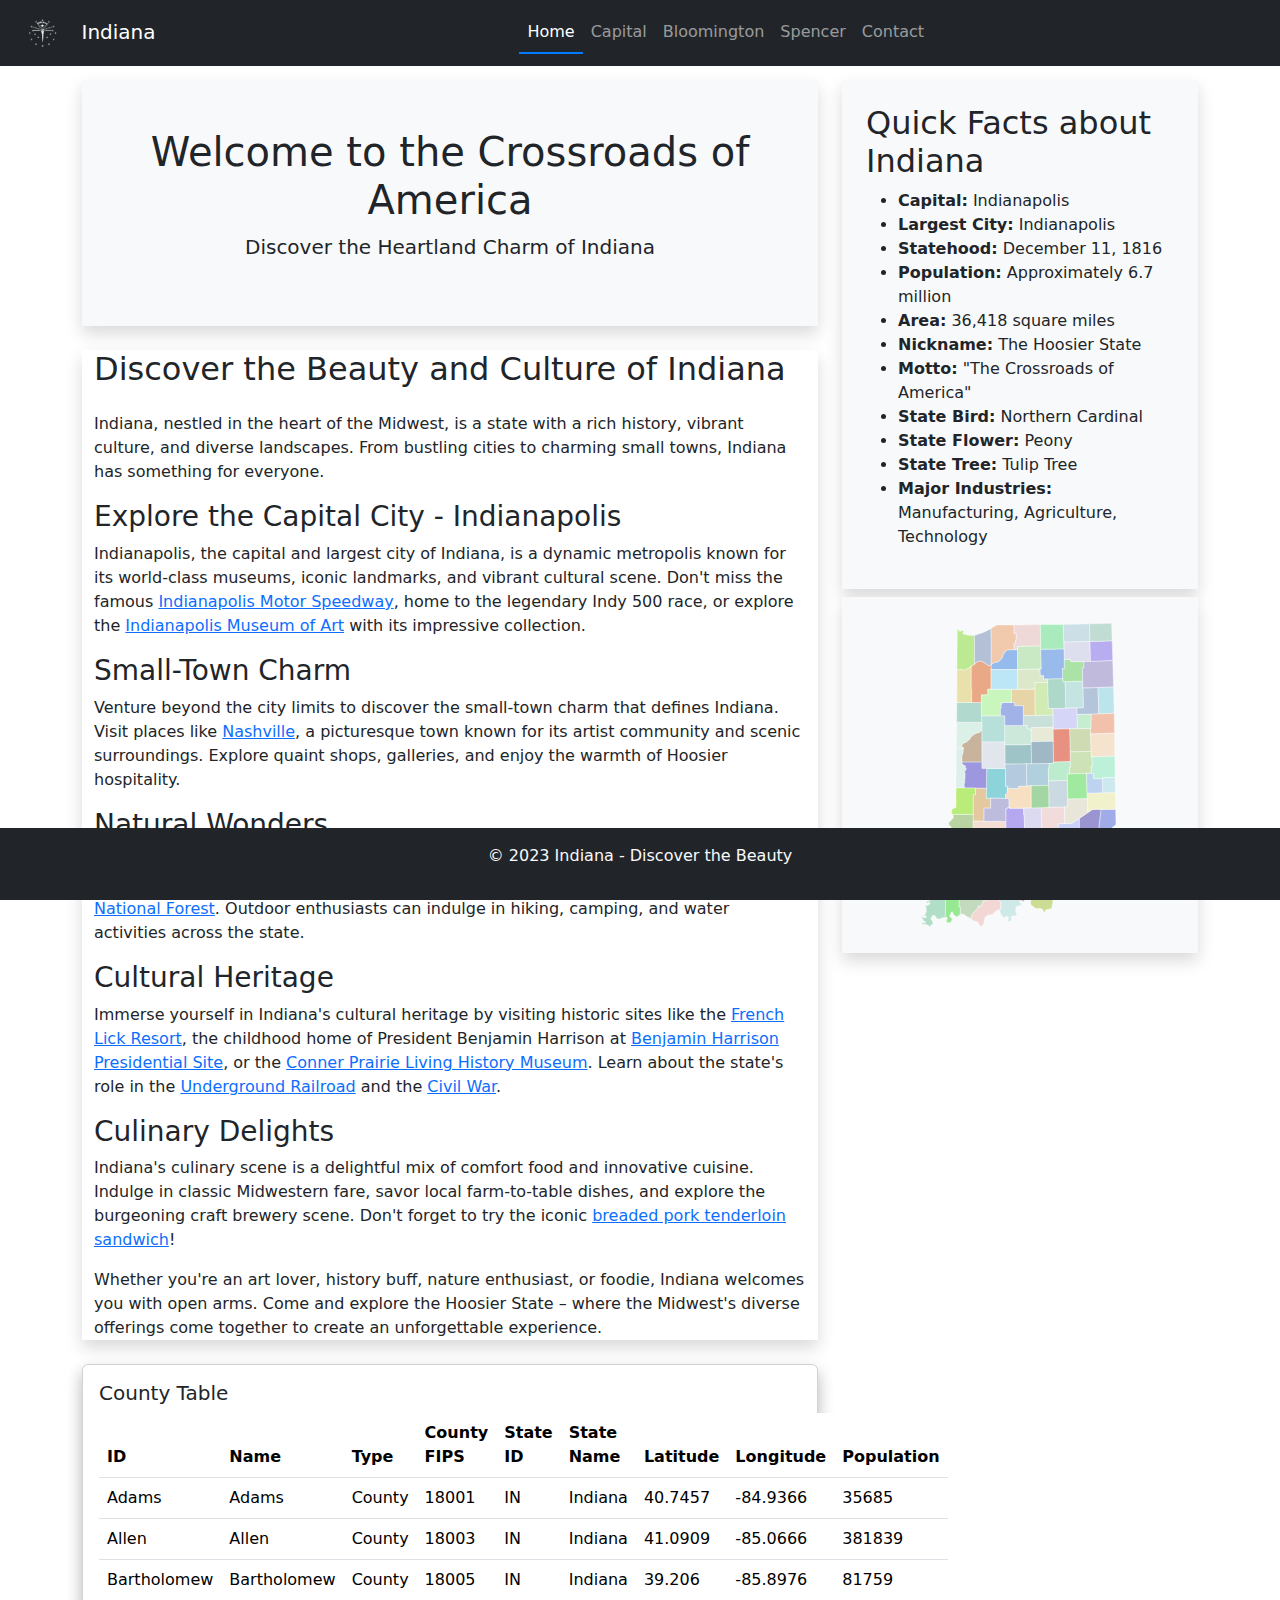
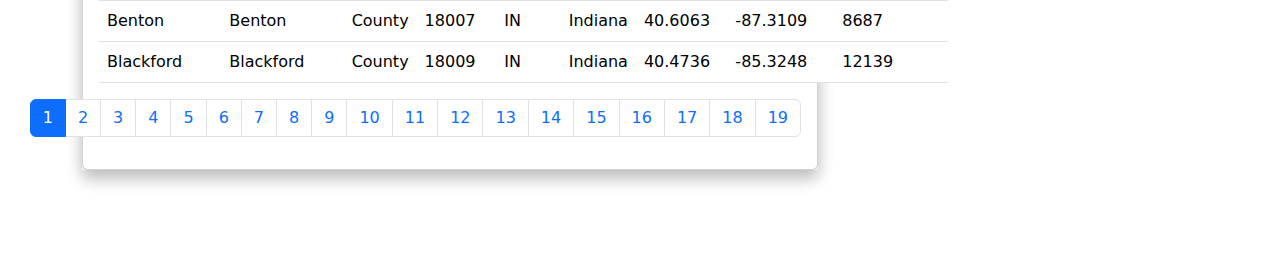
==== index.html @ 49d782c7 "adding files" ====
<!DOCTYPE html>
<html lang="en">
<head>
    <meta charset="UTF-8">
    <meta name="viewport" content="width=device-width, initial-scale=1.0">
    <title>Indiana</title>
    <!-- Bootstrap CSS -->
    <link href="css/bootstrap.min.css" rel="stylesheet">
    <link rel="stylesheet" href="css/font-awesome.min.css">
    <!-- Custom CSS -->
    <link rel="stylesheet" href="css/styles.css">
</head>
<body id="home-body">

    <!-- Navigation Section -->
    <nav class="navbar navbar-expand-lg navbar-dark bg-dark fixed-top custom-navbar">
        <a class="navbar-brand" href="index.html">
            <img src="img/indiana-logo-trans.png" alt="Logo" height="40">
            Indiana
        </a>
        <button class="navbar-toggler" type="button" data-toggle="collapse" data-target="#navbarNav" aria-controls="navbarNav" aria-expanded="false" aria-label="Toggle navigation">
            <span class="navbar-toggler-icon"></span>
        </button>
        <div class="collapse navbar-collapse justify-content-center" id="navbarNav">
            <ul class="navbar-nav">
                <li class="nav-item active">
                    <a class="nav-link" href="index.html">Home</a>
                </li>
                <li class="nav-item">
                    <a class="nav-link" href="capital.html">Capital</a>
                </li>
                <li class="nav-item">
                    <a class="nav-link" href="bloomington.html">Bloomington</a>
                </li>
                <li class="nav-item">
                    <a class="nav-link" href="spencer.html">Spencer</a>
                </li>
                <li class="nav-item">
                    <a class="nav-link" href="contact.html">Contact</a>
                </li>
            </ul>
        </div>
    </nav>

    <!-- Header and Main Content Section -->
    <div class="container my-4">
        <div id="custom-main-content" class="row">
            <div class="col-md-8">
                <!-- Header Section -->
                <header class="bg-light text-center py-5 shadow">
                    <h1>Welcome to the Crossroads of America</h1>
                    <p class="lead">Discover the Heartland Charm of Indiana</p>
                </header>

                <!-- Main Content Section -->
                <section class="container my-4 shadow">
                    <h2 class="mb-4">Discover the Beauty and Culture of Indiana</h2>
                
                    <p>Indiana, nestled in the heart of the Midwest, is a state with a rich history, vibrant culture, and diverse landscapes. From bustling cities to charming small towns, Indiana has something for everyone.</p>
                
                    <h3>Explore the Capital City - Indianapolis</h3>
                    <p>Indianapolis, the capital and largest city of Indiana, is a dynamic metropolis known for its world-class museums, iconic landmarks, and vibrant cultural scene. Don't miss the famous <a href="https://www.indianapolismotorspeedway.com/" target="_blank" rel="noopener noreferrer">Indianapolis Motor Speedway</a>, home to the legendary Indy 500 race, or explore the <a href="https://discovernewfields.org/" target="_blank" rel="noopener noreferrer">Indianapolis Museum of Art</a> with its impressive collection.</p>
                
                    <h3>Small-Town Charm</h3>
                    <p>Venture beyond the city limits to discover the small-town charm that defines Indiana. Visit places like <a href="https://www.browncounty.com/" target="_blank" rel="noopener noreferrer">Nashville</a>, a picturesque town known for its artist community and scenic surroundings. Explore quaint shops, galleries, and enjoy the warmth of Hoosier hospitality.</p>
                
                    <h3>Natural Wonders</h3>
                    <p>Indiana boasts diverse natural landscapes, including the rolling hills of <a href="https://www.in.gov/dnr/parklake/2988.htm" target="_blank" rel="noopener noreferrer">Brown County State Park</a>, the mesmerizing sand dunes along <a href="https://www.indianadunes.com/" target="_blank" rel="noopener noreferrer">Lake Michigan</a>, and the beautiful <a href="https://www.fs.usda.gov/hoosier/" target="_blank" rel="noopener noreferrer">Hoosier National Forest</a>. Outdoor enthusiasts can indulge in hiking, camping, and water activities across the state.</p>
                
                    <h3>Cultural Heritage</h3>
                    <p>Immerse yourself in Indiana's cultural heritage by visiting historic sites like the <a href="https://www.frenchlick.com/" target="_blank" rel="noopener noreferrer">French Lick Resort</a>, the childhood home of President Benjamin Harrison at <a href="https://bhpsite.org/" target="_blank" rel="noopener noreferrer">Benjamin Harrison Presidential Site</a>, or the <a href="https://www.connerprairie.org/" target="_blank" rel="noopener noreferrer">Conner Prairie Living History Museum</a>. Learn about the state's role in the <a href="https://www.indianamuseum.org/" target="_blank" rel="noopener noreferrer">Underground Railroad</a> and the <a href="https://www.indianamuseum.org/" target="_blank" rel="noopener noreferrer">Civil War</a>.</p>
                
                    <h3>Culinary Delights</h3>
                    <p>Indiana's culinary scene is a delightful mix of comfort food and innovative cuisine. Indulge in classic Midwestern fare, savor local farm-to-table dishes, and explore the burgeoning craft brewery scene. Don't forget to try the iconic <a href="https://visitindiana.com/things-to-do/food-and-drink/hoosier-food/" target="_blank" rel="noopener noreferrer">breaded pork tenderloin sandwich</a>!</p>
                
                    <p>Whether you're an art lover, history buff, nature enthusiast, or foodie, Indiana welcomes you with open arms. Come and explore the Hoosier State – where the Midwest's diverse offerings come together to create an unforgettable experience.</p>
                </section>

                <section class="shadow">
                    <div class="card shadow mb-4">
                      <div class="card-body">
                        <h5 class="card-title">County Table</h5>
              
                        <!-- Font Awesome Spinner -->
                        <div class="spinner-border text-primary d-none" role="status" id="tableSpinner">
                            <i class="fas fa-circle-notch fa-spin"></i>
                        </div>

                        <!-- Table -->
                        <table class="table d-none" id="countyTable">
                            <thead>
                            <tr>
                                <th>ID</th>
                                <th>Name</th>
                                <th>Type</th>
                                <th>County FIPS</th>
                                <th>State ID</th>
                                <th>State Name</th>
                                <th>Latitude</th>
                                <th>Longitude</th>
                                <th>Population</th>
                            </tr>
                            </thead>
                            <tbody>
                            <!-- Rows will be added dynamically with JavaScript -->
                            </tbody>
                        </table>

                        <!-- Pagination -->
                        <nav aria-label="Page navigation">
                            <ul class="pagination justify-content-end" id="tablePager"></ul>
                        </nav>
              
                      </div>
                    </div>
                </section>
            </div>

            <!-- Aside Section (Right Side) -->
            <div class="col-md-4">
                <aside class="bg-light p-4 shadow">
                    <h2>Quick Facts about Indiana</h2>
                    <ul>
                        <li><strong>Capital:</strong> Indianapolis</li>
                        <li><strong>Largest City:</strong> Indianapolis</li>
                        <li><strong>Statehood:</strong> December 11, 1816</li>
                        <li><strong>Population:</strong> Approximately 6.7 million</li>
                        <li><strong>Area:</strong> 36,418 square miles</li>
                        <li><strong>Nickname:</strong> The Hoosier State</li>
                        <li><strong>Motto:</strong> "The Crossroads of America"</li>
                        <li><strong>State Bird:</strong> Northern Cardinal</li>
                        <li><strong>State Flower:</strong> Peony</li>
                        <li><strong>State Tree:</strong> Tulip Tree</li>
                        <li><strong>Major Industries:</strong> Manufacturing, Agriculture, Technology</li>
                    </ul>
                </aside>

                <aside class="bg-light p-4 mt-2 shadow">
                    <svg xmlns="http://www.w3.org/2000/svg" version="1.2" baseProfile="tiny" width="810" height="810" viewBox="0 0 810 810" stroke-linecap="round" stroke-linejoin="round" class="custom-svg-image">
                        <g id="Indiana" transform="translate(5,5)" stroke="white" stroke-width="1">
                        <path d="M 549.16 223.67 566.5 223.17 565.25 170.85 590.81 170.41 604.9 169.85 606.24 204.64 607.32 239.48 587.15 240.12 549.76 240.93 549.16 223.67 Z" id="Wells" fill="#b3c4db" />
                        <path d="M 299.12 244.04 325.03 244.28 348.4 244.12 359.94 244.12 360.16 269.96 360.2 313.34 299.54 313.39 299.6 283.15 299.37 261.41 299.12 244.04 Z" id="Tippecanoe" fill="#b8e0da" />
                        <path d="M 419.89 545.13 442.54 544.97 456.86 544.48 456.94 547.32 491.04 545.93 493.07 542.13 496.81 540.11 500.56 540.29 501.83 592.27 496.49 601.29 494.79 605.59 490.94 608 487.51 607.02 476.12 601.24 473.68 603.62 470.36 601.97 467.7 602.78 463.68 602.05 460.59 598.85 458.27 599.35 454.95 597.85 454.52 600.55 448.95 601.9 441.02 597.9 435.01 598.71 432.05 601.43 427.05 601.84 425.85 556.59 420.09 556.67 419.89 545.13 Z" id="Jackson" fill="#b1e486" />
                        <path d="M 430.82 669.74 465.68 670.34 465.92 687.67 468.78 687.67 468.86 693.42 471.84 693.57 472.36 699.15 475.3 699.12 475.31 702.05 478.24 702.08 477.97 716.38 487 716.33 487.18 717.39 485.91 721.17 486.51 735.61 484.84 741.21 483.47 749.02 480.13 752.39 475.35 752.78 467.78 754.64 466.25 757.28 466.46 760.61 464 761.46 461.62 758.47 459.28 753.52 455.34 751.17 451.53 750.5 443.93 751.76 436.94 748.25 434.93 745.99 429.56 742.62 427.86 737.52 427.61 733.88 428.95 728.09 426.25 722.51 419.51 717.83 421.46 718.52 423.12 713.66 424.93 713.4 427.73 708.72 427.98 698.19 429.49 695.01 427.62 686.18 428.47 681.99 431.37 673.03 430.82 669.74 Z" id="Harrison" fill="#cbdc93" />
                        <path d="M 276.61 503.73 276.92 451.64 282.92 451.8 283.11 434.42 311.78 434.89 311.58 461.03 323.09 461.06 322.73 469.82 322.75 487.21 305.54 487.11 305.41 521.87 276.52 521.12 276.61 503.73 Z" id="Clay" fill="#e4c9a0" />
                        <path d="M 324.01 109.77 325.45 108.12 333 104.22 341.37 102.41 346.05 100.01 349.36 95.59 352.56 92.77 354.97 85.06 357.36 80.94 358.5 76.62 362.82 74.38 367.1 70.6 384.78 70.45 393.5 70.37 393.81 122.48 324.02 122.61 324.01 109.77 Z" id="Starke" fill="#94bbeb" />
                        <path d="M 427.05 601.84 432.05 601.43 435.01 598.71 441.02 597.9 448.95 601.9 454.52 600.55 454.95 597.85 458.27 599.35 460.59 598.85 463.68 602.05 467.7 602.78 470.36 601.97 473.68 603.62 476.12 601.24 487.51 607.02 488.35 638.69 494.15 638.44 494.29 641.43 494.38 644.24 491.44 644.29 491.53 650 488.64 650.09 488.67 653.02 477.35 653.46 477.52 656.05 471.71 656.2 471.67 670.18 465.68 670.34 430.82 669.74 422.41 669.78 422.13 620.24 421.96 616.96 421.76 608.48 424.48 607.58 425.3 603.59 427.05 601.84 Z" id="Washington" fill="#d8e9e9" />
                        <path d="M 197.39 671.61 204.23 670.16 207.27 668.21 210.44 663.48 218.45 665.29 220.07 664.51 224.15 656.5 229.37 656.2 227.95 652.42 229.94 651.08 231.35 655.02 236.98 653.73 239.8 652.25 241.52 648.29 241.53 661.63 244.35 661.69 244.32 667.54 250.15 667.52 250.07 679.63 254.4 678.08 258.65 677.63 264.45 679.72 264.23 705.45 264.19 714.27 240.64 714.29 240.53 721.43 205.74 720.65 205.81 714.16 188.28 713.85 188.4 708.54 159.39 707.94 163.1 706.62 164.73 698.74 167.4 694.96 171.41 695.71 169.96 698.13 171.55 700.23 174.56 697.13 175.81 693.15 178.97 698.88 181.52 698.61 183.52 694.41 183.4 688.91 184.78 685.14 187.53 681.74 191.14 680.63 197.39 671.61 Z" id="Gibson" fill="#cdec98" />
                        <path d="M 298.54 574.48 308.41 574.78 328.84 574.4 328.88 591.67 325.96 591.73 325.87 653.84 323.43 655.9 320.86 654.23 317.95 654.53 314.94 652.32 310.02 653.45 306.94 652.76 303.85 654.42 302.66 652 299.68 650.51 297.14 647.42 292.8 651.11 290.31 651.77 289.32 649.01 286.52 646.17 281.57 644.62 279.4 647.18 276.09 645.96 276.77 639.83 275.29 638.35 276.17 631.05 274.43 628.72 276.27 625.52 274.19 624.18 272.26 614.93 273.81 610.73 272.92 609.04 275.74 605.41 273.72 601.41 276.06 599.31 276.53 591.33 279.85 591.37 286.2 589.16 287.38 585.83 292.02 586.51 292.76 580.85 298.54 574.48 Z" id="Daviess" fill="#d5bca5" />
                        <path d="M 241.52 648.29 249.6 649.55 250.87 646.59 253.91 647.33 254.19 650.8 257.4 650.27 256.05 647.28 259.06 646.58 266.65 652.81 269.19 652.35 273.93 649.61 276.09 645.96 279.4 647.18 281.57 644.62 286.52 646.17 289.32 649.01 290.31 651.77 292.8 651.11 297.14 647.42 299.68 650.51 302.66 652 302.56 708.18 277.44 708.49 267.14 708.32 267.17 705.49 264.23 705.45 264.45 679.72 258.65 677.63 254.4 678.08 250.07 679.63 250.15 667.52 244.32 667.54 244.35 661.69 241.53 661.63 241.52 648.29 Z" id="Pike" fill="#dbe5d2" />
                        <path d="M 555.85 514.08 577.82 499.19 589.85 490.94 603.03 490.27 613.44 490.68 611.29 507.66 606.02 551.62 604.62 562.45 604.18 566.14 593.75 566.57 593.76 569.5 556.11 570.39 555.83 552.93 555.85 514.08 Z" id="Ripley" fill="#9a94d1" />
                        <path d="M 429.09 281.13 429.06 275.31 487.08 273.84 487.13 279.52 487.64 293.99 487.63 311.28 429.43 312.57 429.09 281.13 Z" id="Tipton" fill="#e8ead8" />
                        <path d="M 280.1 32.59 280.43 55.92 280.36 90.54 280.55 108.73 279.41 110.03 271.95 113.38 264.6 119.82 256.1 122.52 254.16 124.45 251.06 124.55 246.99 122.37 234.15 123.7 234.27 97.39 234.76 40.11 235.07 15.67 242.19 22.3 249.89 19.37 252.29 23.33 248.63 27.55 258.22 31.37 270.21 33.23 280.1 32.59 Z" id="Lake" fill="#bbea90" />
                        <path d="M 532.22 365.03 531.78 338.86 558.2 338.52 587.2 337.86 587.64 352.3 589.48 352.23 590.11 378.27 587.07 378.38 587.37 395.34 574.99 395.76 529.57 396.8 529.32 379.59 532.37 379.56 532.22 365.03 Z" id="Henry" fill="#cde2b7" />
                        <path d="M 518.4 154.71 547.35 153.62 564.95 153.28 565.25 170.85 566.5 223.17 549.16 223.67 520.35 224.27 518.4 154.71 Z" id="Huntington" fill="#c4e4e2" />
                        <path d="M 616.4 409.39 616.36 406.5 626.36 406.76 650.28 406.21 651.12 446.99 633.56 446.93 619.08 447.27 617.02 446.96 616.4 409.39 Z" id="Union" fill="#cee8ef" />
                        <path d="M 232.54 574.63 276.38 574.93 276.39 573.68 293.7 573.81 298.54 574.48 292.76 580.85 292.02 586.51 287.38 585.83 286.2 589.16 279.85 591.37 276.53 591.33 276.06 599.31 273.72 601.41 275.74 605.41 272.92 609.04 273.81 610.73 272.26 614.93 274.19 624.18 276.27 625.52 274.43 628.72 276.17 631.05 275.29 638.35 276.77 639.83 276.09 645.96 273.93 649.61 269.19 652.35 266.65 652.81 259.06 646.58 256.05 647.28 257.4 650.27 254.19 650.8 253.91 647.33 250.87 646.59 249.6 649.55 241.52 648.29 239.8 652.25 236.98 653.73 231.35 655.02 229.94 651.08 227.95 652.42 229.37 656.2 224.15 656.5 220.07 664.51 218.45 665.29 210.44 663.48 207.27 668.21 204.23 670.16 197.39 671.61 199.28 664.37 195.53 663.33 197.33 659.08 202.13 658.6 206.55 656.24 208.69 653.16 212.93 652.64 209.23 646.32 212.15 643.45 213.91 639.9 216.53 637.51 215.86 633.68 220.63 621.78 230.97 618.11 235.06 607.98 236.58 597.94 231.71 591.41 232.6 589.73 231.96 585.3 229.38 581.73 229.14 577.29 232.54 574.63 Z" id="Knox" fill="#c7d5e6" />
                        <path d="M 604.9 169.85 634.06 168.58 645.86 167.9 646.61 192.2 647.78 237.7 607.32 239.48 606.24 204.64 604.9 169.85 Z" id="Adams" fill="#bce4ec" />
                        <path d="M 311.3 713.95 323.09 714.07 346.84 713.57 346.89 718.56 345.1 720.5 346.27 723.09 345.48 726.63 347.48 733.57 350.59 734.47 348.61 738.8 350.74 743.07 348.94 744.45 350 754.76 347.12 753.7 343.5 754.8 336.81 756.98 329.57 765.13 325.81 767.39 317.42 768.38 312.15 770.68 306.97 775.53 307.27 780.67 305.16 788.84 303.11 794.02 298.94 797.25 293.62 796.98 291.75 791.07 288.08 786.08 279.29 784.53 271.61 778.76 271.8 769.37 278.48 760.12 284.78 755.18 287.52 750.81 289.99 749.8 289.48 746.21 290.77 742.74 294.49 745.75 300.13 744.6 298.65 742.68 299.61 738.93 302.23 735.3 303 730.98 311.32 730.93 311.3 713.95 Z" id="Spencer" fill="#f3d7d4" />
                        <path d="M 346.84 713.57 346.71 704.82 364.5 704.96 364.4 701.97 381.59 701.24 381.41 712.95 398.91 712.98 398.93 730.04 399.31 735.05 403.22 736.86 403.45 740.76 400.41 744.1 390.16 745.73 388.97 748.68 389.01 760.56 391.91 766.87 391.3 768.93 387.65 770.76 379.06 769.99 377.29 772.86 377.61 780.7 376.59 782.52 371.29 785.65 368.12 785.38 367.44 782.83 370.21 775.28 369.36 772.13 363.68 771.67 358.57 775.66 356.52 775.43 353.42 771.75 348.83 763.28 346.34 756.52 343.5 754.8 347.12 753.7 350 754.76 348.94 744.45 350.74 743.07 348.61 738.8 350.59 734.47 347.48 733.57 345.48 726.63 346.27 723.09 345.1 720.5 346.89 718.56 346.84 713.57 Z" id="Perry" fill="#cee9e7" />
                        <path d="M 363.47 617.64 398.32 617.03 399.02 617.25 421.96 616.96 422.13 620.24 422.41 669.78 422.43 675.51 400.02 675.21 363.99 675.75 363.73 649.54 363.47 617.64 Z" id="Orange" fill="#e8c7b1" />
                        <path d="M 276.52 521.12 305.41 521.87 328.58 521.9 363.07 522.2 363.33 556.73 363.32 574.2 328.84 574.4 308.41 574.78 298.54 574.48 293.7 573.81 276.39 573.68 276.52 521.12 Z" id="Greene" fill="#f4ddd3" />
                        <path d="M 370.99 486.08 370.99 487.31 396.65 487.65 409.6 487.26 409.97 504.92 411.13 504.95 411.9 537.06 411.81 545.28 419.89 545.13 420.09 556.67 363.33 556.73 363.07 522.2 362.51 488.29 365.3 489.58 368.08 484.38 370.99 486.08 Z" id="Monroe" fill="#b6a8f0" />
                        <path d="M 376.85 174.49 393.95 174.59 428.16 174.47 439.26 174.21 439.56 182.94 439.63 207.34 440.59 243.37 408.75 243.92 408.67 217.8 385.66 217.97 385.61 209.4 377.02 209.39 377.12 191.65 376.85 174.49 Z" id="Cass" fill="#e7d5a7" />
                        <path d="M 323.45 15.58 326.97 12.1 332 9.9 339.55 5.44 384.43 5.38 384.21 27.1 390.06 27.29 390.34 42.98 388.59 44.88 388.64 50.79 387.83 53.16 384.64 53.16 384.78 70.45 367.1 70.6 362.82 74.38 358.5 76.62 357.36 80.94 354.97 85.06 352.56 92.77 349.36 95.59 346.05 100.01 341.37 102.41 333 104.22 325.45 108.12 324.01 109.77 323.89 87.83 323.94 50.14 323.55 33.96 323.45 15.58 Z" id="LaPorte" fill="#f1c9ad" />
                        <path d="M 556.11 570.39 593.76 569.5 594.18 592.77 594.94 613.86 591.01 610.99 587.74 605.89 584.27 604.29 578.51 604.13 568.1 606.54 562.15 605.32 558.11 607.11 555.68 611.2 555.28 616.41 557.98 620.9 558 630.42 559.83 635.4 551.98 635.57 549.19 634.42 549.11 631.53 537.64 631.84 537.26 617.44 531.43 617.48 531.26 611.68 525.47 611.74 525.33 607.39 519.51 606.11 519.2 590.45 519.13 588.76 530.59 588.51 530.43 582.63 536.23 582.54 536.13 576.78 541.8 576.66 541.58 570.8 556.11 570.39 Z" id="Jefferson" fill="#a5a7e4" />
                        <path d="M 549.76 240.93 587.15 240.12 587.56 257.6 586.7 257.65 587.08 277.61 585.09 277.68 568.04 278.19 550.86 278.34 549.76 240.93 Z" id="Blackford" fill="#c6edcf" />
                        <path d="M 516.22 96.46 533.61 96.07 533.58 101.87 568.11 101.61 568.15 118.53 563.82 118.64 564.95 153.28 547.35 153.62 518.4 154.71 512.46 154.89 512.17 145.97 511.39 119.74 516.49 119.63 516.22 96.46 Z" id="Whitley" fill="#abe3a6" />
                        <path d="M 487.51 607.02 490.94 608 494.79 605.59 496.49 601.29 501.83 592.27 505.36 591.8 509.25 589.23 513.04 589.02 519.2 590.45 519.51 606.11 525.33 607.39 525.47 611.74 531.26 611.68 531.43 617.48 537.26 617.44 537.64 631.84 509.49 632.34 502.67 632.64 498.39 638.56 498.48 641.34 494.29 641.43 494.15 638.44 488.35 638.69 487.51 607.02 Z" id="Scott" fill="#8e94e1" />
                        <path d="M 363.99 675.75 400.02 675.21 422.43 675.51 422.41 669.78 430.82 669.74 431.37 673.03 428.47 681.99 427.62 686.18 429.49 695.01 427.98 698.19 427.73 708.72 424.93 713.4 423.12 713.66 421.46 718.52 419.51 717.83 415.07 714.46 412.55 715.57 412.01 719.95 413.82 721.89 419.81 723.19 420.9 724.73 417.88 728.59 412.41 728.06 407.76 733.04 403.88 729.19 398.93 730.04 398.91 712.98 381.41 712.95 381.59 701.24 364.4 701.97 363.99 675.75 Z" id="Crawford" fill="#c6a2a0" />
                        <path d="M 604.62 562.45 606.02 551.62 611.29 507.66 613.44 490.68 651.58 490.19 652.46 529.97 646.3 535.57 641.98 538.02 640.82 540.65 643.93 544.9 640.86 548.61 638.59 547.56 633.83 549.84 632.21 552.5 625.42 552.27 624.07 556.07 618.66 556.69 616.14 560.2 612.1 561.67 610.13 564.83 607.59 564.76 604.62 562.45 Z" id="Dearborn" fill="#a0abe9" />
                        <path d="M 360.21 320.46 400.58 320.55 429.55 319.56 430.28 370.29 417.15 370.82 395.3 371.23 360.54 371.43 360.21 320.46 Z" id="Boone" fill="#9fc4c7" />
                        <path d="M 486 225.07 520.35 224.27 549.16 223.67 549.76 240.93 550.86 278.34 530.39 278.62 487.13 279.52 487.08 273.84 486.41 242.24 486 225.07 Z" id="Grant" fill="#d5d6f7" />
                        <path d="M 363.32 574.2 363.33 556.73 420.09 556.67 425.85 556.59 427.05 601.84 425.3 603.59 424.48 607.58 421.76 608.48 421.96 616.96 399.02 617.25 398.32 617.03 363.47 617.64 363.32 574.2 Z" id="Lawrence" fill="#c7f1bc" />
                        <path d="M 513.52 3.96 566.02 2.79 582.66 2.51 584.08 48.99 529.48 50.41 515.05 50.93 513.52 3.96 Z" id="LaGrange" fill="#ccdfe7" />
                        <path d="M 517.77 527.62 536.47 526.94 555.85 514.08 555.83 552.93 556.11 570.39 541.58 570.8 541.8 576.66 536.13 576.78 536.23 582.54 530.43 582.63 530.59 588.51 519.13 588.76 519.2 590.45 513.04 589.02 509.25 589.23 505.36 591.8 501.83 592.27 500.56 540.29 500.22 528.27 517.77 527.62 Z" id="Jennings" fill="#cad1f8" />
                        <path d="M 585.09 277.68 587.08 277.61 586.7 257.65 587.56 257.6 587.15 240.12 607.32 239.48 647.78 237.7 648.26 269.72 648.88 289.93 616.28 290.95 585.56 292.09 585.09 277.68 Z" id="Jay" fill="#f1c1ac" />
                        <path d="M 529.57 396.8 574.99 395.76 575.88 428.67 576.57 447.96 576.93 462.34 525.66 463.37 524.57 428.93 524.27 414.43 523.95 396.96 529.57 396.8 Z" id="Rush" fill="#a0eaa0" />
                        <path d="M 328.84 574.4 363.32 574.2 363.47 617.64 363.73 649.54 339.44 649.61 338.4 651.86 334.45 653.59 332.97 655.9 325.87 653.84 325.96 591.73 328.88 591.67 328.84 574.4 Z" id="Martin" fill="#e9dec5" />
                        <path d="M 530.39 278.62 550.86 278.34 568.04 278.19 585.09 277.68 585.56 292.09 587.2 337.86 558.2 338.52 531.78 338.86 531.25 304.78 530.39 278.62 Z" id="Delaware" fill="#cfdbb3" />
                        <path d="M 233.46 261.01 282.12 261.41 299.37 261.41 299.6 283.15 293.59 288.33 287.7 289.47 276.29 294.55 275.61 296.47 270.7 300.69 268.4 305.23 258.9 314.17 253.61 315.71 249.49 317.78 246.58 323.06 248.1 326.06 251.37 327.77 251.46 330.69 238.65 330.65 238.66 326.47 232.38 326.5 233.46 261.01 Z" id="Warren" fill="#dbf1e7" />
                        <path d="M 233.8 209.21 273.04 209.41 298.66 209.45 299.12 244.04 299.37 261.41 282.12 261.41 233.46 261.01 233.8 209.21 Z" id="Benton" fill="#b1d9cd" />
                        <path d="M 311.78 434.89 312.29 382.72 360.59 382.97 361.86 382.96 361.98 429.65 369.02 429.7 366.75 435.42 366.31 439.84 367.62 445.24 362.05 451.27 362.38 461.6 323.09 461.06 311.58 461.03 311.78 434.89 Z" id="Putnam" fill="#8cd4d9" />
                        <path d="M 234.15 123.7 246.99 122.37 251.06 124.55 254.16 124.45 256.1 122.52 264.6 119.82 271.95 113.38 271.73 174.57 272.85 174.56 273.04 209.41 233.8 209.21 233.95 185.96 234.15 123.7 Z" id="Newton" fill="#e8e1ac" />
                        <path d="M 585.56 292.09 616.28 290.95 648.88 289.93 649.36 350.72 636.79 350.78 600.93 352.05 589.48 352.23 587.64 352.3 587.2 337.86 585.56 292.09 Z" id="Randolph" fill="#f5e3cd" />
                        <path d="M 454.5 60.59 454.63 69.23 454.98 86.98 456.03 121.55 452.49 121.65 441.15 121.89 393.81 122.48 393.5 70.37 393.37 61.71 420.47 61.04 454.5 60.59 Z" id="Marshall" fill="#c8e9c4" />
                        <path d="M 576.57 447.96 603.28 447.13 617.02 446.96 619.08 447.27 633.56 446.93 651.12 446.99 651.58 490.19 613.44 490.68 603.03 490.27 589.85 490.94 577.82 499.19 577.56 482.54 576.93 462.34 576.57 447.96 Z" id="Franklin" fill="#f1f2cb" />
                        <path d="M 408.75 243.92 440.59 243.37 486.41 242.24 487.08 273.84 429.06 275.31 429.09 281.13 423.33 281.17 423.29 278.26 418.95 278.3 418.89 269.66 408.75 269.72 408.75 243.92 Z" id="Howard" fill="#c9dfd9" />
                        <path d="M 299.54 313.39 360.2 313.34 360.21 320.46 360.54 371.43 360.59 382.97 312.29 382.72 299.68 382.62 299.77 365.54 299.6 348.4 299.54 313.39 Z" id="Montgomery" fill="#e0e6ec" />
                        <path d="M 494.29 641.43 498.48 641.34 498.39 638.56 502.67 632.64 509.49 632.34 537.64 631.84 549.11 631.53 549.19 634.42 551.98 635.57 559.83 635.4 561.91 639.9 560.98 646.02 554.1 650.55 549.24 659.12 545.21 661.3 535.64 662.96 530.66 667.77 528.46 673.92 527.65 680.25 525.16 688.27 520.82 693.99 511.9 699.62 508.73 698.85 506.91 696.17 503.95 695.77 503.37 688.4 505.62 684.79 508.49 683.23 500.98 673.33 501.01 672.59 476.08 673.05 471.68 671.66 471.67 670.18 471.71 656.2 477.52 656.05 477.35 653.46 488.67 653.02 488.64 650.09 491.53 650 491.44 644.29 494.38 644.24 494.29 641.43 Z" id="Clark" fill="#abea9a" />
                        <path d="M 232.38 326.5 238.66 326.47 238.65 330.65 251.46 330.69 249.76 344.39 247.05 350.8 247.69 361.84 246.19 363.97 249.26 365.55 247.18 368.98 251.57 373.84 255.4 375.23 257.1 377.92 255.85 381.3 259.05 383.06 257.44 387.41 254.5 389.29 254.78 394.98 256.15 397.45 255.22 402.56 255.73 406.67 254.59 412.15 255.02 417.17 253.02 424.08 253.32 428.72 254.83 434.19 231.73 434.22 231.83 381.5 232.38 326.5 Z" id="Vermillion" fill="#ddefea" />
                        <path d="M 159.39 707.94 188.4 708.54 188.28 713.85 205.81 714.16 205.74 720.65 205.6 729.35 204.36 729.32 203.44 774.53 199.82 775.64 193.66 775.86 189.88 778.66 183.03 778.63 178.73 773.77 176.35 769.7 171.26 768.88 165.9 775.62 166.2 780.18 169.53 783.85 171.23 790.21 170.74 792.23 166.27 794.66 164.72 798.62 162.26 799 159.7 796.03 150.06 791.58 146.55 793.27 143.91 792.56 141.78 790.12 142.49 787.62 146.85 789.05 150.82 788.7 150.8 785.21 146.69 783.81 143.74 777.73 141.17 774.8 142.58 772.42 147.42 775.35 154.06 774.7 153.04 771.1 148.02 770.45 147.6 766.94 151.44 767.65 150.49 762.33 153.01 761.84 154.35 758.33 152.32 752.3 153.76 748.97 151.06 747.35 151.34 743.43 156.27 743.52 161.67 740.47 163.37 736.68 162.8 734.11 155.8 737.06 153.93 734.39 156.86 732.18 160.48 731.91 161.44 727.79 165.21 728.65 167.96 723.84 170.77 720.74 166.09 719.04 161.5 715.64 159.31 712.17 159.39 707.94 Z" id="Posey" fill="#b1dec6" />
                        <path d="M 360.2 313.34 360.16 269.96 394.62 270 408.75 269.72 418.89 269.66 418.95 278.3 423.29 278.26 423.33 281.17 429.09 281.13 429.43 312.57 429.55 319.56 400.58 320.55 360.21 320.46 360.2 313.34 Z" id="Clinton" fill="#cbe8db" />
                        <path d="M 417.15 370.82 430.28 370.29 476.81 369.56 476.88 380.98 474.43 381.05 475.22 415.4 475.31 427.12 429.42 428.55 417.64 428.95 416.97 382.35 417.15 370.82 Z" id="Marion" fill="#b0d0de" />
                        <path d="M 515.05 50.93 529.48 50.41 584.08 48.99 585.52 101.23 568.11 101.61 533.58 101.87 533.61 96.07 516.22 96.46 515.52 68.16 515.05 50.93 Z" id="Noble" fill="#dedfee" />
                        <path d="M 455.38 485.95 476.05 485.07 499.76 484.19 517.45 483.96 517.39 501.62 517.77 527.62 500.22 528.27 500.56 540.29 496.81 540.11 493.07 542.13 491.04 545.93 456.94 547.32 456.86 544.48 456.98 538.63 456.23 509.43 455.38 485.95 Z" id="Bartholomew" fill="#f1dcdb" />
                        <path d="M 271.95 113.38 279.41 110.03 280.55 108.73 284.52 104.12 293.74 99.93 295.11 99.91 304.5 103.27 311.83 108.96 318.29 113.19 324.01 109.77 324.02 122.61 324.03 174.39 315.45 174.45 315.62 189.25 298.45 189.32 298.66 209.45 273.04 209.41 272.85 174.56 271.73 174.57 271.95 113.38 Z" id="Jasper" fill="#e9a987" />
                        <path d="M 475.31 427.12 475.22 415.4 503.5 414.63 524.27 414.43 524.57 428.93 525.66 463.37 525.79 483.8 517.45 483.96 499.76 484.19 476.05 485.07 475.75 467.44 475.87 455.62 475.31 427.12 Z" id="Shelby" fill="#cbdae2" />
                        <path d="M 240.53 721.43 240.64 714.29 264.19 714.27 264.23 705.45 267.17 705.49 267.14 708.32 277.44 708.49 302.56 708.18 302.55 713.91 311.3 713.95 311.32 730.93 303 730.98 302.23 735.3 299.61 738.93 298.65 742.68 300.13 744.6 294.49 745.75 290.77 742.74 289.48 746.21 289.99 749.8 287.52 750.81 284.78 755.18 278.48 760.12 271.8 769.37 271.61 778.76 263.61 773.26 259.64 772.13 253.26 766.83 248.86 765.41 242.89 766.11 243.17 747.38 239.52 747.37 239.74 730.12 240.53 721.43 Z" id="Warrick" fill="#c4dabe" />
                        <path d="M 366.75 435.42 396.21 435.37 396.12 429.54 417.64 428.95 429.42 428.55 429.68 486.71 409.6 487.26 396.65 487.65 370.99 487.31 370.99 486.08 370.65 461.53 362.38 461.6 362.05 451.27 367.62 445.24 366.31 439.84 366.75 435.42 Z" id="Morgan" fill="#f7e0c1" />
                        <path d="M 472.7 156.01 473.79 191.01 474.65 225.37 486 225.07 486.41 242.24 440.59 243.37 439.63 207.34 439.56 182.94 439.26 174.21 439.16 157.02 472.7 156.01 Z" id="Miami" fill="#d2eab4" />
                        <path d="M 409.6 487.26 429.68 486.71 455.38 485.95 456.23 509.43 456.98 538.63 456.86 544.48 442.54 544.97 419.89 545.13 411.81 545.28 411.9 537.06 411.13 504.95 409.97 504.92 409.6 487.26 Z" id="Brown" fill="#dbdaf1" />
                        <path d="M 574.99 395.76 587.37 395.34 593.16 395.23 593.22 409.75 616.4 409.39 617.02 446.96 603.28 447.13 576.57 447.96 575.88 428.67 574.99 395.76 Z" id="Fayette" fill="#bed3f0" />
                        <path d="M 323.09 461.06 362.38 461.6 370.65 461.53 370.99 486.08 368.08 484.38 365.3 489.58 362.51 488.29 363.07 522.2 328.58 521.9 305.41 521.87 305.54 487.11 322.75 487.21 322.73 469.82 323.09 461.06 Z" id="Owen" fill="#bebcdd" />
                        <path d="M 568.11 101.61 585.52 101.23 611.38 100.18 643.94 98.42 645.86 167.9 634.06 168.58 604.9 169.85 590.81 170.41 565.25 170.85 564.95 153.28 563.82 118.64 568.15 118.53 568.11 101.61 Z" id="Allen" fill="#c0bbdd" />
                        <path d="M 377.02 209.39 385.61 209.4 385.66 217.97 408.67 217.8 408.75 243.92 408.75 269.72 394.62 270 360.16 269.96 359.94 244.12 348.4 244.12 347.88 223.82 350.3 223.76 349.81 217.06 351.9 213.05 351.84 209.16 377.02 209.39 Z" id="Carroll" fill="#a1b2e8" />
                        <path d="M 429.42 428.55 475.31 427.12 475.87 455.62 475.75 467.44 476.05 485.07 455.38 485.95 429.68 486.71 429.42 428.55 Z" id="Johnson" fill="#a4d6a4" />
                        <path d="M 220.24 503.45 276.61 503.73 276.52 521.12 276.39 573.68 276.38 574.93 232.54 574.63 232.01 570.85 234.02 563.96 231.52 560.77 224.22 557.79 225.29 550.55 223.71 546.79 224.91 543.74 220.5 538.91 218.2 538.67 217.84 534.34 212.5 533.8 214.03 529.48 211.62 527.98 215.11 521.47 217.77 520.84 220.33 517.02 222.89 515.38 224.77 511.65 223.87 504.31 220.24 503.45 Z" id="Sullivan" fill="#bad3a2" />
                        <path d="M 604.18 566.14 604.62 562.45 607.59 564.76 610.13 564.83 612.1 561.67 616.14 560.2 618.66 556.69 624.07 556.07 625.42 552.27 632.21 552.5 633.83 549.84 638.59 547.56 640.86 548.61 643.93 544.9 650.4 553.42 651.63 557.11 650.86 559.41 645.46 565.27 644.19 567.91 645.53 570.76 636.19 571.12 603.59 571.41 604.18 566.14 Z" id="Ohio" fill="#b7d6dc" />
                        <path d="M 324.03 174.39 359.43 174.32 376.85 174.49 377.12 191.65 377.02 209.39 351.84 209.16 351.9 213.05 349.81 217.06 350.3 223.76 347.88 223.82 348.4 244.12 325.03 244.28 299.12 244.04 298.66 209.45 298.45 189.32 315.62 189.25 315.45 174.45 324.03 174.39 Z" id="White" fill="#c9f6bd" />
                        <path d="M 429.43 312.57 487.63 311.28 487.61 328.4 488.29 366.13 488.35 369.05 476.81 369.56 430.28 370.29 429.55 319.56 429.43 312.57 Z" id="Hamilton" fill="#a0b8c6" />
                        <path d="M 249.26 365.55 299.77 365.54 299.68 382.62 312.29 382.72 311.78 434.89 283.11 434.42 254.83 434.19 253.32 428.72 253.02 424.08 255.02 417.17 254.59 412.15 255.73 406.67 255.22 402.56 256.15 397.45 254.78 394.98 254.5 389.29 257.44 387.41 259.05 383.06 255.85 381.3 257.1 377.92 255.4 375.23 251.57 373.84 247.18 368.98 249.26 365.55 Z" id="Parke" fill="#9c97de" />
                        <path d="M 589.48 352.23 600.93 352.05 636.79 350.78 649.36 350.72 649.83 388.76 650.28 406.21 626.36 406.76 616.36 406.5 616.4 409.39 593.22 409.75 593.16 395.23 587.37 395.34 587.07 378.38 590.11 378.27 589.48 352.23 Z" id="Wayne" fill="#bdf0d8" />
                        <path d="M 251.46 330.69 251.37 327.77 248.1 326.06 246.58 323.06 249.49 317.78 253.61 315.71 258.9 314.17 268.4 305.23 270.7 300.69 275.61 296.47 276.29 294.55 287.7 289.47 293.59 288.33 299.6 283.15 299.54 313.39 299.6 348.4 299.77 365.54 249.26 365.55 246.19 363.97 247.69 361.84 247.05 350.8 249.76 344.39 251.46 330.69 Z" id="Fountain" fill="#c8b39d" />
                        <path d="M 487.63 311.28 487.64 293.99 487.13 279.52 530.39 278.62 531.25 304.78 531.78 338.86 532.22 365.03 488.29 366.13 487.61 328.4 487.63 311.28 Z" id="Madison" fill="#e99181" />
                        <path d="M 472.7 156.01 472.72 147.3 495.32 146.85 512.17 145.97 512.46 154.89 518.4 154.71 520.35 224.27 486 225.07 474.65 225.37 473.79 191.01 472.7 156.01 Z" id="Wabash" fill="#add8ca" />
                        <path d="M 360.54 371.43 395.3 371.23 417.15 370.82 416.97 382.35 417.64 428.95 396.12 429.54 396.21 435.37 366.75 435.42 369.02 429.7 361.98 429.65 361.86 382.96 360.59 382.97 360.54 371.43 Z" id="Hendricks" fill="#b4cbdf" />
                        <path d="M 205.74 720.65 240.53 721.43 239.74 730.12 239.52 747.37 243.17 747.38 242.89 766.11 235.65 772.04 233.33 772.97 227.07 769.16 223.8 764.92 223.26 760.71 219.18 759.98 218.53 764.19 214.97 769.72 216.08 772.63 221.37 777.21 220.84 782.44 216.84 787.71 212.02 788.89 207.83 788.23 206.4 782.88 208.78 778.13 208.79 774.96 206.86 773.52 203.44 774.53 204.36 729.32 205.6 729.35 205.74 720.65 Z" id="Vanderburgh" fill="#97e892" />
                        <path d="M 584.08 48.99 612.13 48.13 642.41 46.84 643.94 98.42 611.38 100.18 585.52 101.23 584.08 48.99 Z" id="DeKalb" fill="#b8adf0" />
                        <path d="M 642.41 46.84 612.13 48.13 584.08 48.99 582.66 2.51 616.1 1.8 641.03 1 641.43 18.07 642.41 46.84 Z" id="Steuben" fill="#c1ddd3" />
                        <path d="M 324.02 122.61 393.81 122.48 393.95 174.59 376.85 174.49 359.43 174.32 324.03 174.39 324.02 122.61 Z" id="Pulaski" fill="#bce5f6" />
                        <path d="M 302.66 652 303.85 654.42 306.94 652.76 310.02 653.45 314.94 652.32 317.95 654.53 320.86 654.23 323.43 655.9 325.87 653.84 332.97 655.9 334.45 653.59 338.4 651.86 339.44 649.61 363.73 649.54 363.99 675.75 364.4 701.97 364.5 704.96 346.71 704.82 346.84 713.57 323.09 714.07 311.3 713.95 302.55 713.91 302.56 708.18 302.66 652 Z" id="Dubois" fill="#a9cfe6" />
                        <path d="M 465.68 670.34 471.67 670.18 471.68 671.66 476.08 673.05 501.01 672.59 500.98 673.33 508.49 683.23 505.62 684.79 503.37 688.4 503.95 695.77 499.83 696.9 496.93 700.35 496.54 705.44 494.5 709.01 490.16 712.77 487.18 717.39 487 716.33 477.97 716.38 478.24 702.08 475.31 702.05 475.3 699.12 472.36 699.15 471.84 693.57 468.86 693.42 468.78 687.67 465.92 687.67 465.68 670.34 Z" id="Floyd" fill="#d8dfc4" />
                        <path d="M 384.43 5.38 453.37 4.53 453.89 26.24 454.5 60.59 420.47 61.04 393.37 61.71 393.5 70.37 384.78 70.45 384.64 53.16 387.83 53.16 388.64 50.79 388.59 44.88 390.34 42.98 390.06 27.29 384.21 27.1 384.43 5.38 Z" id="St. Joseph" fill="#efd9d8" />
                        <path d="M 280.1 32.59 289.16 30.36 289.76 29.13 298.6 27.11 309.24 22.54 323.45 15.58 323.55 33.96 323.94 50.14 323.89 87.83 324.01 109.77 318.29 113.19 311.83 108.96 304.5 103.27 295.11 99.91 293.74 99.93 284.52 104.12 280.55 108.73 280.36 90.54 280.43 55.92 280.1 32.59 Z" id="Porter" fill="#b4c0d6" />
                        <path d="M 452.49 121.65 456.03 121.55 454.98 86.98 454.63 69.23 485.79 69 515.52 68.16 516.22 96.46 516.49 119.63 511.39 119.74 512.17 145.97 495.32 146.85 472.72 147.3 461.68 147.64 461.61 138.83 452.94 139.18 452.49 121.65 Z" id="Kosciusko" fill="#98bbec" />
                        <path d="M 476.81 369.56 488.35 369.05 488.29 366.13 532.22 365.03 532.37 379.56 529.32 379.59 529.57 396.8 523.95 396.96 524.27 414.43 503.5 414.63 475.22 415.4 474.43 381.05 476.88 380.98 476.81 369.56 Z" id="Hancock" fill="#bdebce" />
                        <path d="M 453.37 4.53 493.87 4.28 513.52 3.96 515.05 50.93 515.52 68.16 485.79 69 454.63 69.23 454.5 60.59 453.89 26.24 453.37 4.53 Z" id="Elkhart" fill="#a9ebbd" />
                        <path d="M 393.95 174.59 393.81 122.48 441.15 121.89 452.49 121.65 452.94 139.18 461.61 138.83 461.68 147.64 472.72 147.3 472.7 156.01 439.16 157.02 439.26 174.21 428.16 174.47 393.95 174.59 Z" id="Fulton" fill="#dce8ca" />
                        <path d="M 231.73 434.22 254.83 434.19 283.11 434.42 282.92 451.8 276.92 451.64 276.61 503.73 220.24 503.45 219.55 498.02 220.93 496.65 220.02 493.16 222.65 488.65 227.05 487.67 229.36 485.03 231.56 485.86 231.73 434.22 Z" id="Vigo" fill="#baec79" />
                        <path d="M 593.76 569.5 593.75 566.57 604.18 566.14 603.59 571.41 636.19 571.12 645.53 570.76 656.63 572.6 658.83 574.31 658.62 577.88 653.28 583.02 652.8 587.13 655.34 592.22 651.29 593.89 643.53 592.11 636.48 595.72 627.28 595.73 624.35 598.09 614.95 603.37 610.99 606.26 605.02 611.82 599.39 614.38 594.94 613.86 594.18 592.77 593.76 569.5 Z" id="Switzerland" fill="#afe6f4" />
                        <path d="M 517.45 483.96 525.79 483.8 525.66 463.37 576.93 462.34 577.56 482.54 577.82 499.19 555.85 514.08 536.47 526.94 517.77 527.62 517.39 501.62 517.45 483.96 Z" id="Decatur" fill="#e8e5d9" />
                        </g>
                    </svg>
                </aside>

            </div>
        </div>
    </div>

    <!-- Bootstrap Modal -->
    <div class="modal" tabindex="-1" role="dialog" id="countyModal">
        <div class="modal-dialog" role="document">
            <div class="modal-content">
                <div class="modal-header">
                    <h5 class="modal-title" id="countyModalLabel">County Information for: <span id="countyLabel"></span></h5>
                    <button id="countyModalCloseBtn" type="button" class="btn btn-secondary close" data-dismiss="modal" aria-label="Close">
                        <span aria-hidden="true">&times;</span>
                    </button>
                </div>
                <div class="modal-body">
                    <!-- Content of the modal goes here -->
                    <div class="card shadow">
                        <div class="card-body">
                            <form>
                                <div class="form-group">
                                  <label for="countyName">Name</label>
                                  <input type="text" class="form-control" id="countyName" readonly>
                                </div>
                                <div class="form-group">
                                  <label for="countyType">Type</label>
                                  <input type="text" class="form-control" id="countyType" readonly>
                                </div>
                                <div class="form-group">
                                  <label for="countyFips">County FIPS</label>
                                  <input type="text" class="form-control" id="countyFips" readonly>
                                </div>
                                <div class="form-group">
                                  <label for="stateId">State ID</label>
                                  <input type="text" class="form-control" id="stateId" readonly>
                                </div>
                                <div class="form-group">
                                  <label for="stateName">State Name</label>
                                  <input type="text" class="form-control" id="stateName" readonly>
                                </div>
                                <div class="form-group">
                                  <label for="latitude">Latitude</label>
                                  <input type="text" class="form-control" id="latitude" readonly>
                                </div>
                                <div class="form-group">
                                  <label for="longitude">Longitude</label>
                                  <input type="text" class="form-control" id="longitude" readonly>
                                </div>
                                <div class="form-group">
                                  <label for="population">Population</label>
                                  <input type="text" class="form-control" id="population" readonly>
                                </div>
                            </form>
                        </div>
                    </div>
                </div>
            </div>
        </div>
    </div>

    <!-- Static Footer -->
    <footer class="bg-dark text-light text-center py-3 fixed-bottom">
        <p>&copy; 2023 Indiana - Discover the Beauty</p>
    </footer>

    <!-- Bootstrap JS and dependencies -->
    <script src="js/jquery-3.2.1.slim.min.js"></script>
    <script src="js/popper.min.js"></script>
    <script src="js/bootstrap.min.js"></script>
    <script src="js/main.js"></script>

    <script>
        document.addEventListener('DOMContentLoaded', function() {
            $('#tableSpinner').removeClass('d-none');
            window.indianaApp.init();
        });
    </script>
</body>
</html>
---- css/styles.css ----
#home-body {
    /*background-image: url('../img/indiana-hills.png'); /* Replace with the actual file path or URL */
    background-size: cover; /* Ensure the background image covers the entire viewport */
    background-position: center; /* Center the background image */
    background-repeat: no-repeat; /* Prevent the background image from repeating */
}

.custom-navbar {
    padding-left: 10px !important;
}

.navbar-nav .nav-item.active a {
    color: #fff;
    border-bottom: solid 2px #007bff;
}

.navbar-nav .nav-item a:hover {
    border: solid 2px #007bff;
}

.custom-svg-image {
    width: 100%;
    height: 100%;
    display: block;
}

#custom-main-content {
    margin-top: 80px;
    margin-bottom: 80px;
}

.custom-tooltip {
    background-color: #000;
    color: #fff;
    padding: 5px;
    border-radius: 3px;
    font-size: 12px;
    position: absolute;
}

#contactFormSubmitBtn {
    margin-top: 1em;
}

.custom-container {
    margin-top: 80px;
    justify-content: center;
    margin-bottom: 100px;
}
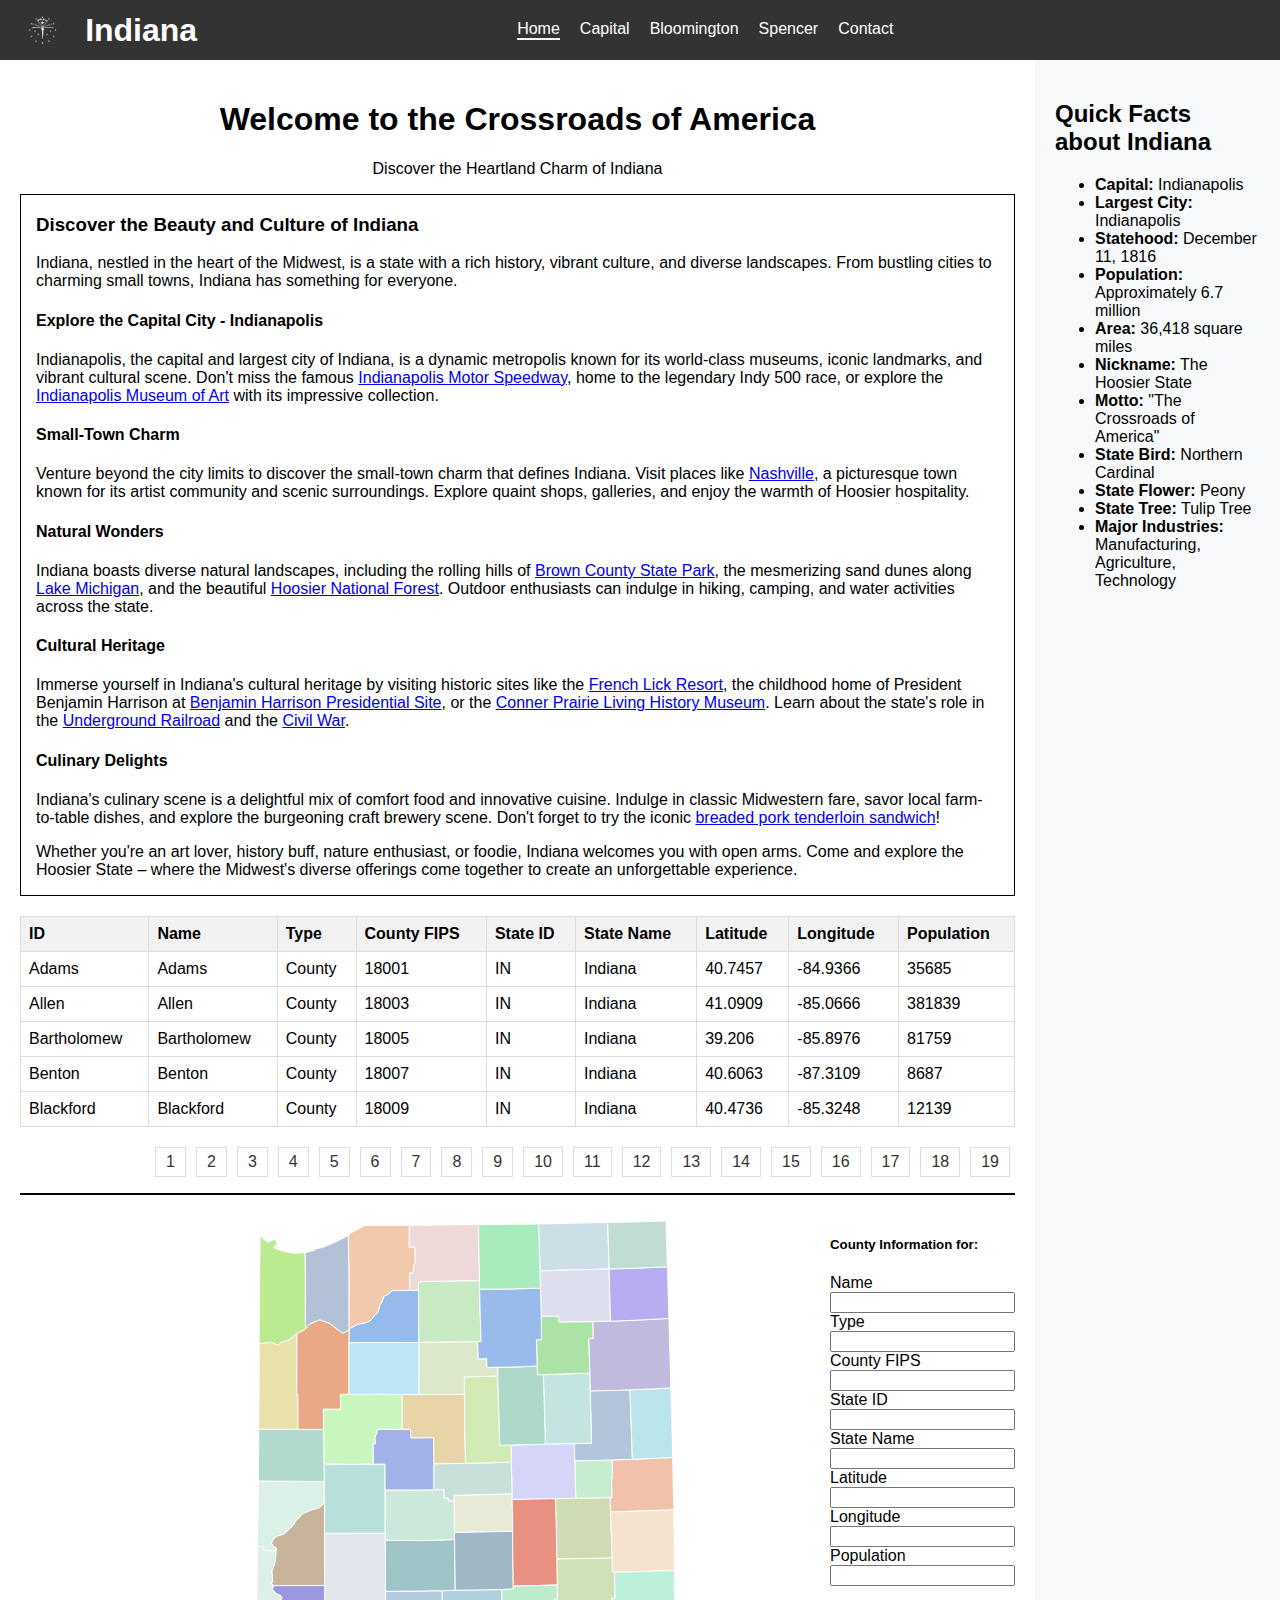
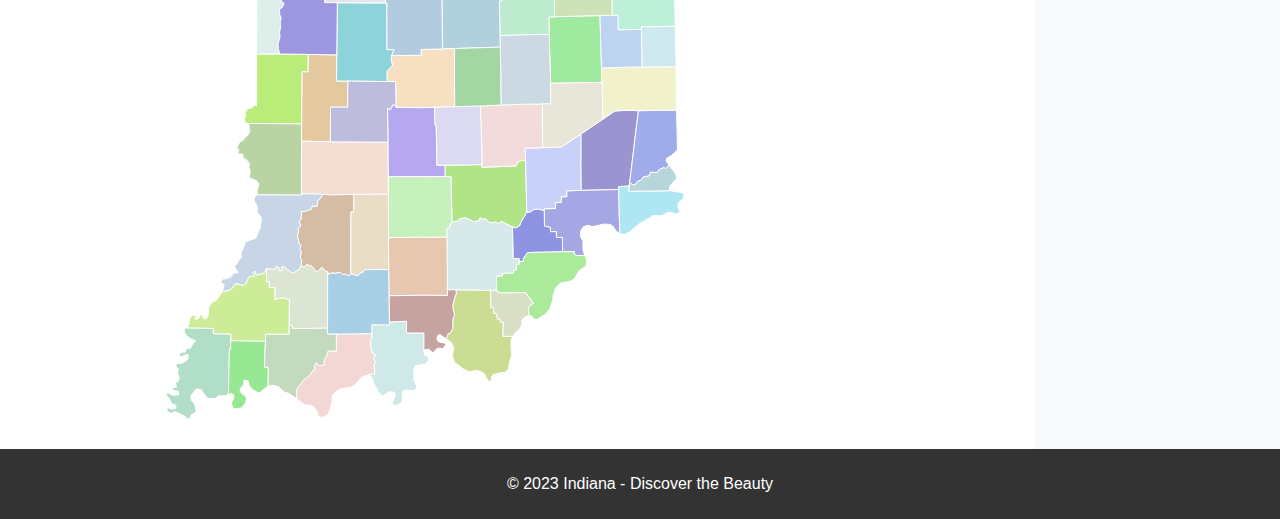
==== commit 14b02df8: "removed bootstrap" ====
--- a/index.html
+++ b/index.html
@@ -4,24 +4,18 @@
     <meta charset="UTF-8">
     <meta name="viewport" content="width=device-width, initial-scale=1.0">
     <title>Indiana</title>
-    <!-- Bootstrap CSS -->
-    <link href="css/bootstrap.min.css" rel="stylesheet">
-    <link rel="stylesheet" href="css/font-awesome.min.css">
-    <!-- Custom CSS -->
-    <link rel="stylesheet" href="css/styles.css">
+    <link rel="stylesheet" href="./css/custom.css">
 </head>
-<body id="home-body">
-
-    <!-- Navigation Section -->
-    <nav class="navbar navbar-expand-lg navbar-dark bg-dark fixed-top custom-navbar">
-        <a class="navbar-brand" href="index.html">
-            <img src="img/indiana-logo-trans.png" alt="Logo" height="40">
-            Indiana
-        </a>
-        <button class="navbar-toggler" type="button" data-toggle="collapse" data-target="#navbarNav" aria-controls="navbarNav" aria-expanded="false" aria-label="Toggle navigation">
-            <span class="navbar-toggler-icon"></span>
-        </button>
-        <div class="collapse navbar-collapse justify-content-center" id="navbarNav">
+<body>
+
+    <header>
+        <div class="logo">
+            <a class="navbar-brand" href="index.html">
+                <img src="img/indiana-logo-trans.png" alt="Logo" height="40">
+                <h1>Indiana</h1>
+            </a>
+        </div>
+        <div class="navbar">
             <ul class="navbar-nav">
                 <li class="nav-item active">
                     <a class="nav-link" href="index.html">Home</a>
@@ -40,102 +34,84 @@
                 </li>
             </ul>
         </div>
-    </nav>
-
-    <!-- Header and Main Content Section -->
-    <div class="container my-4">
-        <div id="custom-main-content" class="row">
-            <div class="col-md-8">
-                <!-- Header Section -->
-                <header class="bg-light text-center py-5 shadow">
+    </header>
+
+    <main>
+        <nav class="sidebar">
+            <aside class="bg-light p-4 shadow">
+                <h2>Quick Facts about Indiana</h2>
+                <ul>
+                    <li><strong>Capital:</strong> Indianapolis</li>
+                    <li><strong>Largest City:</strong> Indianapolis</li>
+                    <li><strong>Statehood:</strong> December 11, 1816</li>
+                    <li><strong>Population:</strong> Approximately 6.7 million</li>
+                    <li><strong>Area:</strong> 36,418 square miles</li>
+                    <li><strong>Nickname:</strong> The Hoosier State</li>
+                    <li><strong>Motto:</strong> "The Crossroads of America"</li>
+                    <li><strong>State Bird:</strong> Northern Cardinal</li>
+                    <li><strong>State Flower:</strong> Peony</li>
+                    <li><strong>State Tree:</strong> Tulip Tree</li>
+                    <li><strong>Major Industries:</strong> Manufacturing, Agriculture, Technology</li>
+                </ul>
+            </aside>
+        </nav>
+
+        <section>
+            <div>
+                <div id="section-header">
                     <h1>Welcome to the Crossroads of America</h1>
-                    <p class="lead">Discover the Heartland Charm of Indiana</p>
-                </header>
-
-                <!-- Main Content Section -->
-                <section class="container my-4 shadow">
-                    <h2 class="mb-4">Discover the Beauty and Culture of Indiana</h2>
+                    <p class="lead" style="margin-top: 0;">Discover the Heartland Charm of Indiana</p>
+                </div>
+                <div style="border: 1px solid black; margin-top: 0; padding-left: 15px; padding-right: 15px;">
+                    <h3 class="mb-4">Discover the Beauty and Culture of Indiana</h3>
                 
                     <p>Indiana, nestled in the heart of the Midwest, is a state with a rich history, vibrant culture, and diverse landscapes. From bustling cities to charming small towns, Indiana has something for everyone.</p>
                 
-                    <h3>Explore the Capital City - Indianapolis</h3>
+                    <h4>Explore the Capital City - Indianapolis</h4>
                     <p>Indianapolis, the capital and largest city of Indiana, is a dynamic metropolis known for its world-class museums, iconic landmarks, and vibrant cultural scene. Don't miss the famous <a href="https://www.indianapolismotorspeedway.com/" target="_blank" rel="noopener noreferrer">Indianapolis Motor Speedway</a>, home to the legendary Indy 500 race, or explore the <a href="https://discovernewfields.org/" target="_blank" rel="noopener noreferrer">Indianapolis Museum of Art</a> with its impressive collection.</p>
                 
-                    <h3>Small-Town Charm</h3>
+                    <h4>Small-Town Charm</h4>
                     <p>Venture beyond the city limits to discover the small-town charm that defines Indiana. Visit places like <a href="https://www.browncounty.com/" target="_blank" rel="noopener noreferrer">Nashville</a>, a picturesque town known for its artist community and scenic surroundings. Explore quaint shops, galleries, and enjoy the warmth of Hoosier hospitality.</p>
                 
-                    <h3>Natural Wonders</h3>
+                    <h4>Natural Wonders</h4>
                     <p>Indiana boasts diverse natural landscapes, including the rolling hills of <a href="https://www.in.gov/dnr/parklake/2988.htm" target="_blank" rel="noopener noreferrer">Brown County State Park</a>, the mesmerizing sand dunes along <a href="https://www.indianadunes.com/" target="_blank" rel="noopener noreferrer">Lake Michigan</a>, and the beautiful <a href="https://www.fs.usda.gov/hoosier/" target="_blank" rel="noopener noreferrer">Hoosier National Forest</a>. Outdoor enthusiasts can indulge in hiking, camping, and water activities across the state.</p>
                 
-                    <h3>Cultural Heritage</h3>
+                    <h4>Cultural Heritage</h4>
                     <p>Immerse yourself in Indiana's cultural heritage by visiting historic sites like the <a href="https://www.frenchlick.com/" target="_blank" rel="noopener noreferrer">French Lick Resort</a>, the childhood home of President Benjamin Harrison at <a href="https://bhpsite.org/" target="_blank" rel="noopener noreferrer">Benjamin Harrison Presidential Site</a>, or the <a href="https://www.connerprairie.org/" target="_blank" rel="noopener noreferrer">Conner Prairie Living History Museum</a>. Learn about the state's role in the <a href="https://www.indianamuseum.org/" target="_blank" rel="noopener noreferrer">Underground Railroad</a> and the <a href="https://www.indianamuseum.org/" target="_blank" rel="noopener noreferrer">Civil War</a>.</p>
                 
-                    <h3>Culinary Delights</h3>
+                    <h4>Culinary Delights</h4>
                     <p>Indiana's culinary scene is a delightful mix of comfort food and innovative cuisine. Indulge in classic Midwestern fare, savor local farm-to-table dishes, and explore the burgeoning craft brewery scene. Don't forget to try the iconic <a href="https://visitindiana.com/things-to-do/food-and-drink/hoosier-food/" target="_blank" rel="noopener noreferrer">breaded pork tenderloin sandwich</a>!</p>
                 
                     <p>Whether you're an art lover, history buff, nature enthusiast, or foodie, Indiana welcomes you with open arms. Come and explore the Hoosier State – where the Midwest's diverse offerings come together to create an unforgettable experience.</p>
-                </section>
-
-                <section class="shadow">
-                    <div class="card shadow mb-4">
-                      <div class="card-body">
-                        <h5 class="card-title">County Table</h5>
-              
-                        <!-- Font Awesome Spinner -->
-                        <div class="spinner-border text-primary d-none" role="status" id="tableSpinner">
-                            <i class="fas fa-circle-notch fa-spin"></i>
-                        </div>
-
-                        <!-- Table -->
-                        <table class="table d-none" id="countyTable">
-                            <thead>
-                            <tr>
-                                <th>ID</th>
-                                <th>Name</th>
-                                <th>Type</th>
-                                <th>County FIPS</th>
-                                <th>State ID</th>
-                                <th>State Name</th>
-                                <th>Latitude</th>
-                                <th>Longitude</th>
-                                <th>Population</th>
-                            </tr>
-                            </thead>
-                            <tbody>
-                            <!-- Rows will be added dynamically with JavaScript -->
-                            </tbody>
-                        </table>
-
-                        <!-- Pagination -->
-                        <nav aria-label="Page navigation">
-                            <ul class="pagination justify-content-end" id="tablePager"></ul>
-                        </nav>
-              
-                      </div>
-                    </div>
-                </section>
+                </div>
             </div>
-
-            <!-- Aside Section (Right Side) -->
-            <div class="col-md-4">
-                <aside class="bg-light p-4 shadow">
-                    <h2>Quick Facts about Indiana</h2>
-                    <ul>
-                        <li><strong>Capital:</strong> Indianapolis</li>
-                        <li><strong>Largest City:</strong> Indianapolis</li>
-                        <li><strong>Statehood:</strong> December 11, 1816</li>
-                        <li><strong>Population:</strong> Approximately 6.7 million</li>
-                        <li><strong>Area:</strong> 36,418 square miles</li>
-                        <li><strong>Nickname:</strong> The Hoosier State</li>
-                        <li><strong>Motto:</strong> "The Crossroads of America"</li>
-                        <li><strong>State Bird:</strong> Northern Cardinal</li>
-                        <li><strong>State Flower:</strong> Peony</li>
-                        <li><strong>State Tree:</strong> Tulip Tree</li>
-                        <li><strong>Major Industries:</strong> Manufacturing, Agriculture, Technology</li>
-                    </ul>
-                </aside>
-
-                <aside class="bg-light p-4 mt-2 shadow">
+            <div id="countyTableDiv">
+                <table class="table d-none" id="countyTable">
+                    <thead>
+                    <tr>
+                        <th>ID</th>
+                        <th>Name</th>
+                        <th>Type</th>
+                        <th>County FIPS</th>
+                        <th>State ID</th>
+                        <th>State Name</th>
+                        <th>Latitude</th>
+                        <th>Longitude</th>
+                        <th>Population</th>
+                    </tr>
+                    </thead>
+                    <tbody>
+                    <!-- Rows will be added dynamically with JavaScript -->
+                    </tbody>
+                </table>
+
+                <!-- Pagination -->
+                <nav aria-label="Page navigation">
+                    <ul class="pagination justify-content-end" id="tablePager"></ul>
+                </nav>
+            </div>
+            <div id="mapInfo">
+                <div class="bg-light p-4 mt-2 shadow">
                     <svg xmlns="http://www.w3.org/2000/svg" version="1.2" baseProfile="tiny" width="810" height="810" viewBox="0 0 810 810" stroke-linecap="round" stroke-linejoin="round" class="custom-svg-image">
                         <g id="Indiana" transform="translate(5,5)" stroke="white" stroke-width="1">
                         <path d="M 549.16 223.67 566.5 223.17 565.25 170.85 590.81 170.41 604.9 169.85 606.24 204.64 607.32 239.48 587.15 240.12 549.76 240.93 549.16 223.67 Z" id="Wells" fill="#b3c4db" />
@@ -232,81 +208,70 @@
                         <path d="M 517.45 483.96 525.79 483.8 525.66 463.37 576.93 462.34 577.56 482.54 577.82 499.19 555.85 514.08 536.47 526.94 517.77 527.62 517.39 501.62 517.45 483.96 Z" id="Decatur" fill="#e8e5d9" />
                         </g>
                     </svg>
-                </aside>
-
-            </div>
-        </div>
-    </div>
-
-    <!-- Bootstrap Modal -->
-    <div class="modal" tabindex="-1" role="dialog" id="countyModal">
-        <div class="modal-dialog" role="document">
-            <div class="modal-content">
-                <div class="modal-header">
-                    <h5 class="modal-title" id="countyModalLabel">County Information for: <span id="countyLabel"></span></h5>
-                    <button id="countyModalCloseBtn" type="button" class="btn btn-secondary close" data-dismiss="modal" aria-label="Close">
-                        <span aria-hidden="true">&times;</span>
-                    </button>
-                </div>
-                <div class="modal-body">
-                    <!-- Content of the modal goes here -->
-                    <div class="card shadow">
-                        <div class="card-body">
-                            <form>
-                                <div class="form-group">
-                                  <label for="countyName">Name</label>
-                                  <input type="text" class="form-control" id="countyName" readonly>
+                </div>
+                <div class="modal" tabindex="-1" role="dialog" id="countyModal">
+                    <div class="modal-dialog" role="document">
+                        <div class="modal-content">
+                            <div class="modal-header">
+                                <h5 class="modal-title" id="countyModalLabel">County Information for: <span id="countyLabel"></span></h5>
+                            </div>
+                            <div class="modal-body">
+                                <!-- Content of the modal goes here -->
+                                <div class="card shadow">
+                                    <div class="card-body">
+                                        <form>
+                                            <div class="form-group">
+                                              <label for="countyName">Name</label>
+                                              <input type="text" class="form-control" id="countyName" readonly>
+                                            </div>
+                                            <div class="form-group">
+                                              <label for="countyType">Type</label>
+                                              <input type="text" class="form-control" id="countyType" readonly>
+                                            </div>
+                                            <div class="form-group">
+                                              <label for="countyFips">County FIPS</label>
+                                              <input type="text" class="form-control" id="countyFips" readonly>
+                                            </div>
+                                            <div class="form-group">
+                                              <label for="stateId">State ID</label>
+                                              <input type="text" class="form-control" id="stateId" readonly>
+                                            </div>
+                                            <div class="form-group">
+                                              <label for="stateName">State Name</label>
+                                              <input type="text" class="form-control" id="stateName" readonly>
+                                            </div>
+                                            <div class="form-group">
+                                              <label for="latitude">Latitude</label>
+                                              <input type="text" class="form-control" id="latitude" readonly>
+                                            </div>
+                                            <div class="form-group">
+                                              <label for="longitude">Longitude</label>
+                                              <input type="text" class="form-control" id="longitude" readonly>
+                                            </div>
+                                            <div class="form-group">
+                                              <label for="population">Population</label>
+                                              <input type="text" class="form-control" id="population" readonly>
+                                            </div>
+                                        </form>
+                                    </div>
                                 </div>
-                                <div class="form-group">
-                                  <label for="countyType">Type</label>
-                                  <input type="text" class="form-control" id="countyType" readonly>
-                                </div>
-                                <div class="form-group">
-                                  <label for="countyFips">County FIPS</label>
-                                  <input type="text" class="form-control" id="countyFips" readonly>
-                                </div>
-                                <div class="form-group">
-                                  <label for="stateId">State ID</label>
-                                  <input type="text" class="form-control" id="stateId" readonly>
-                                </div>
-                                <div class="form-group">
-                                  <label for="stateName">State Name</label>
-                                  <input type="text" class="form-control" id="stateName" readonly>
-                                </div>
-                                <div class="form-group">
-                                  <label for="latitude">Latitude</label>
-                                  <input type="text" class="form-control" id="latitude" readonly>
-                                </div>
-                                <div class="form-group">
-                                  <label for="longitude">Longitude</label>
-                                  <input type="text" class="form-control" id="longitude" readonly>
-                                </div>
-                                <div class="form-group">
-                                  <label for="population">Population</label>
-                                  <input type="text" class="form-control" id="population" readonly>
-                                </div>
-                            </form>
+                            </div>
                         </div>
                     </div>
                 </div>
             </div>
-        </div>
-    </div>
-
-    <!-- Static Footer -->
-    <footer class="bg-dark text-light text-center py-3 fixed-bottom">
+        </section>
+    </main>
+
+    <footer>
         <p>&copy; 2023 Indiana - Discover the Beauty</p>
     </footer>
 
-    <!-- Bootstrap JS and dependencies -->
     <script src="js/jquery-3.2.1.slim.min.js"></script>
-    <script src="js/popper.min.js"></script>
-    <script src="js/bootstrap.min.js"></script>
     <script src="js/main.js"></script>
 
     <script>
         document.addEventListener('DOMContentLoaded', function() {
-            $('#tableSpinner').removeClass('d-none');
             window.indianaApp.init();
         });
     </script>
--- a/css/custom.css
+++ b/css/custom.css
@@ -0,0 +1,156 @@
+body {
+    font-family: 'Arial', sans-serif;
+    margin: 0;
+    padding: 0;
+    display: flex;
+    flex-direction: column;
+    min-height: 100vh;
+}
+
+header {
+    display: flex;
+    align-items: center; 
+    background-color: #333;
+    color: #fff;
+    padding: 10px;
+}
+
+.logo {
+    display: flex;
+    align-items: center;
+}
+
+.navbar-brand {
+    text-decoration: none;
+    color: #fff;
+    display: flex;
+    align-items: center;
+}
+
+.navbar-brand img {
+    margin-right: 10px;
+}
+
+.navbar-brand h1 {
+    margin: 0;
+}
+
+.navbar {
+    margin-left: 20em;
+}
+
+.navbar ul {
+    list-style: none;
+    padding: 0;
+    margin: 0;
+    display: flex;
+}
+
+.navbar li {
+    margin-right: 20px;
+}
+
+.navbar a {
+    text-decoration: none;
+    color: #fff;
+}
+
+main {
+    display: flex;
+    flex: 1;
+    flex-direction: row-reverse;
+}
+
+nav.sidebar {
+    background-color: #f8f9fa;
+    width: 350px;
+    padding: 20px;
+}
+
+nav.sidebar a {
+    color: black;
+}
+
+section {
+    flex: 1;
+    padding: 20px;
+}
+
+footer {
+    background-color: #333;
+    color: #fff;
+    text-align: center;
+    padding: 10px;
+}
+
+#mapInfo {
+    display: inline-flex;
+}
+
+#section-header {
+    display: flex;
+    justify-content: flex-start;
+    flex-direction: column;
+    align-items: center;
+}
+
+/* Table Styles */
+#countyTable {
+    width: 100%;
+    border-collapse: collapse;
+    margin-bottom: 20px;
+}
+
+#countyTable th,
+#countyTable td {
+    border: 1px solid #ddd;
+    padding: 8px;
+    text-align: left;
+}
+
+#countyTable th {
+    background-color: #f2f2f2;
+}
+
+/* Pagination Styles */
+.pagination {
+    list-style: none;
+    display: flex;
+    justify-content: flex-end;
+    padding: 0;
+    margin-top: 20px; /* Adjust spacing as needed */
+}
+
+.pagination li {
+    margin: 0 5px;
+    display: inline-block;
+}
+
+.pagination a,
+.pagination span {
+    display: inline-block;
+    padding: 5px 10px;
+    text-decoration: none;
+    border: 1px solid #ddd;
+    background-color: #fff;
+    color: #333;
+    cursor: pointer;
+}
+
+.pagination a:hover {
+    background-color: #ddd;
+}
+
+#countyTableDiv {
+    margin-top: 20px;
+    margin-bottom: 20px;
+    border-bottom: 2px solid;
+}
+
+.nav-item.active {
+    border-bottom: 2px solid;
+}
+
+.nav-item:hover {
+    border: 2px solid;
+}